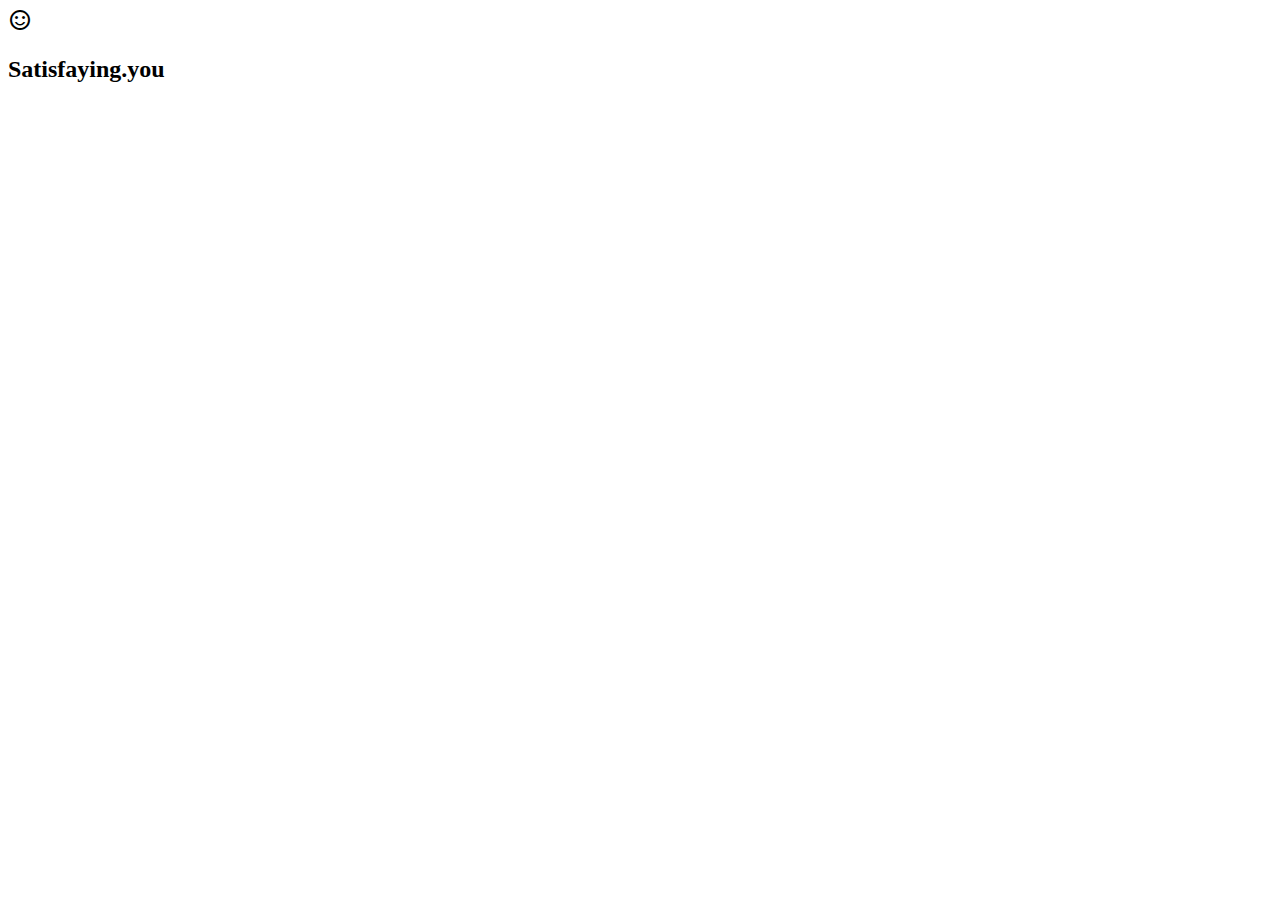
==== pages/acoesPesquisa.html @ 0cd05f0c "atualização páginas" ====
<!DOCTYPE html>
<html>
    <head>
        <title>Satisfaying.you</title>
        <link rel="stylesheet" href="../css/index.css">
        <link rel="preconnect" href="https://fonts.googleapis.com">
        <link rel="stylesheet" href="https://fonts.googleapis.com/css2?family=Material+Symbols+Outlined:opsz,wght,FILL,GRAD@20..48,100..700,0..1,-50..200" />   <link rel="preconnect" href="https://fonts.gstatic.com" crossorigin>
        <link href="https://fonts.googleapis.com/css2?family=Averia+Libre&display=swap" rel="stylesheet">
    </head>
    <body>
        <header>
            <span class="material-symbols-outlined large">sentiment_satisfied</span>
            <h2>Satisfaying.you</h2>
        </header>

        <div class="container">
        <div>

        </div>
    </body>
</html>
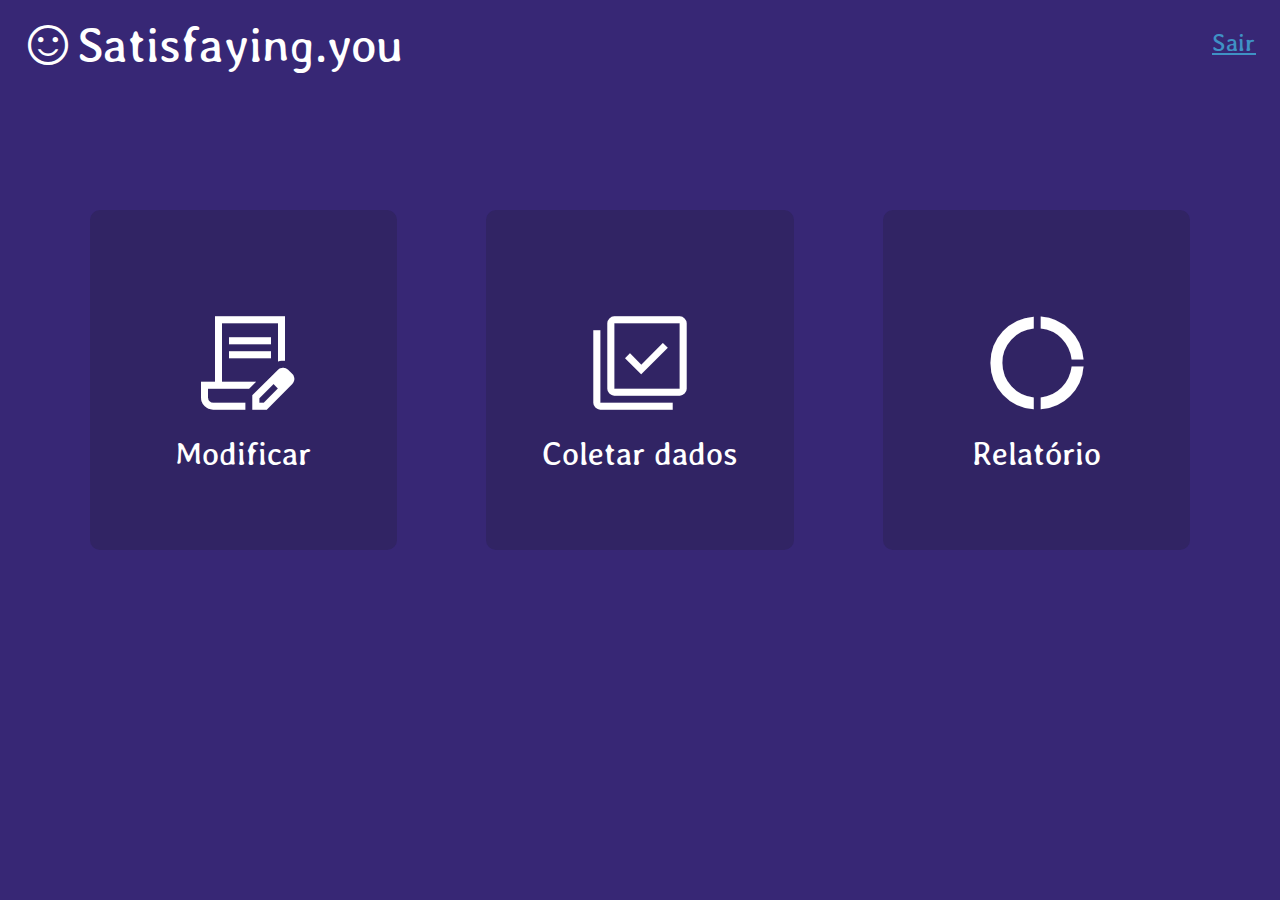
==== commit cdafe72a: "elaboração da página "acoespesquisa" e atualização do head das páginas "index", "recuperarsenha" e "" ====
--- a/pages/acoesPesquisa.html
+++ b/pages/acoesPesquisa.html
@@ -2,19 +2,46 @@
 <html>
     <head>
         <title>Satisfaying.you</title>
-        <link rel="stylesheet" href="../css/index.css">
+        <link rel="stylesheet" href="../css/acoesPesquisa.css">
         <link rel="preconnect" href="https://fonts.googleapis.com">
-        <link rel="stylesheet" href="https://fonts.googleapis.com/css2?family=Material+Symbols+Outlined:opsz,wght,FILL,GRAD@20..48,100..700,0..1,-50..200" />   <link rel="preconnect" href="https://fonts.gstatic.com" crossorigin>
+        <link rel="stylesheet" href="https://fonts.googleapis.com/css2?family=Material+Symbols+Outlined:opsz,wght,FILL,GRAD@20..48,100..700,0..1,-50..200" />
         <link href="https://fonts.googleapis.com/css2?family=Averia+Libre&display=swap" rel="stylesheet">
     </head>
     <body>
         <header>
-            <span class="material-symbols-outlined large">sentiment_satisfied</span>
-            <h2>Satisfaying.you</h2>
+            <div class="icon">
+                <div id="logo">
+                    <span class="material-symbols-outlined large">sentiment_satisfied</span>
+                </div>
+                <span>Satisfaying.you</span>
+            </div>
+
+            <div class="link">
+                <a href="index.html">Sair</a>
+            </div>
         </header>
 
-        <div class="container">
-        <div>
+        <div class="container-pai">
+            <a href="https://www.google.com" class="container-1">
+                <div class="icones">
+                    <span class="material-symbols-outlined">contract_edit</span>
+                </div>
+                <span>Modificar</span>
+                </a>
+
+            <a href="https://www.google.com" class="container-1">
+                <div class="icones">
+                    <span class="material-symbols-outlined">library_add_check</span>
+                </div>
+                <span>Coletar dados</span>
+            </a>
+
+            <a href="https://www.google.com" class="container-1">
+                <div class="icones">
+                    <span class="material-symbols-outlined">donut_large</span>
+                </div>
+                <span>Relatório</span>
+            </a>
 
         </div>
     </body>
--- a/css/acoesPesquisa.css
+++ b/css/acoesPesquisa.css
@@ -0,0 +1,78 @@
+* {
+    box-sizing: border-box;
+    padding: 0;
+    margin: 0;
+    font-family: 'Averia Libre', cursive;
+    color: white;
+}
+
+body{
+    background-color: #372775;
+}
+
+header {
+    display: flex;
+    flex-direction: row;
+    justify-content: space-between;
+    height: 50px;
+    width: 100%;
+    padding-top: 1rem;
+    padding-left: 1.5rem;
+}
+
+.icon {
+    display: flex;
+    flex-direction: row;
+    justify-content: center;
+}
+
+.icon span{
+    font-size: 3rem;
+    padding-right: 5px;
+
+}
+
+.link{
+    padding-top: .75em;
+}
+.link a {
+    padding-right: 1.5rem;
+    font-size: 1.5em;
+    color: #3F92C5;
+}
+
+.container-pai {
+    display: flex;
+    flex-direction: row;
+    justify-content: space-evenly;
+    align-items: center;
+    width: 100%;
+    height: 500px;
+    padding-top: 10em;
+}
+
+.container-1{
+    display: flex;
+    flex-direction: column;
+    justify-content: center;
+    align-items: center;
+    background-color: #312464;
+    width: 24%;
+    height: 100%;
+    border-radius: 10px;
+    text-decoration: none;
+}
+
+.container-1 span{
+    font-size: 2rem;
+}
+
+.icones span {
+    font-size: 7rem;
+    padding-bottom: 15px;
+    padding-top: 20px;
+}
+
+#logo {
+    padding-top: 0.3em;
+}